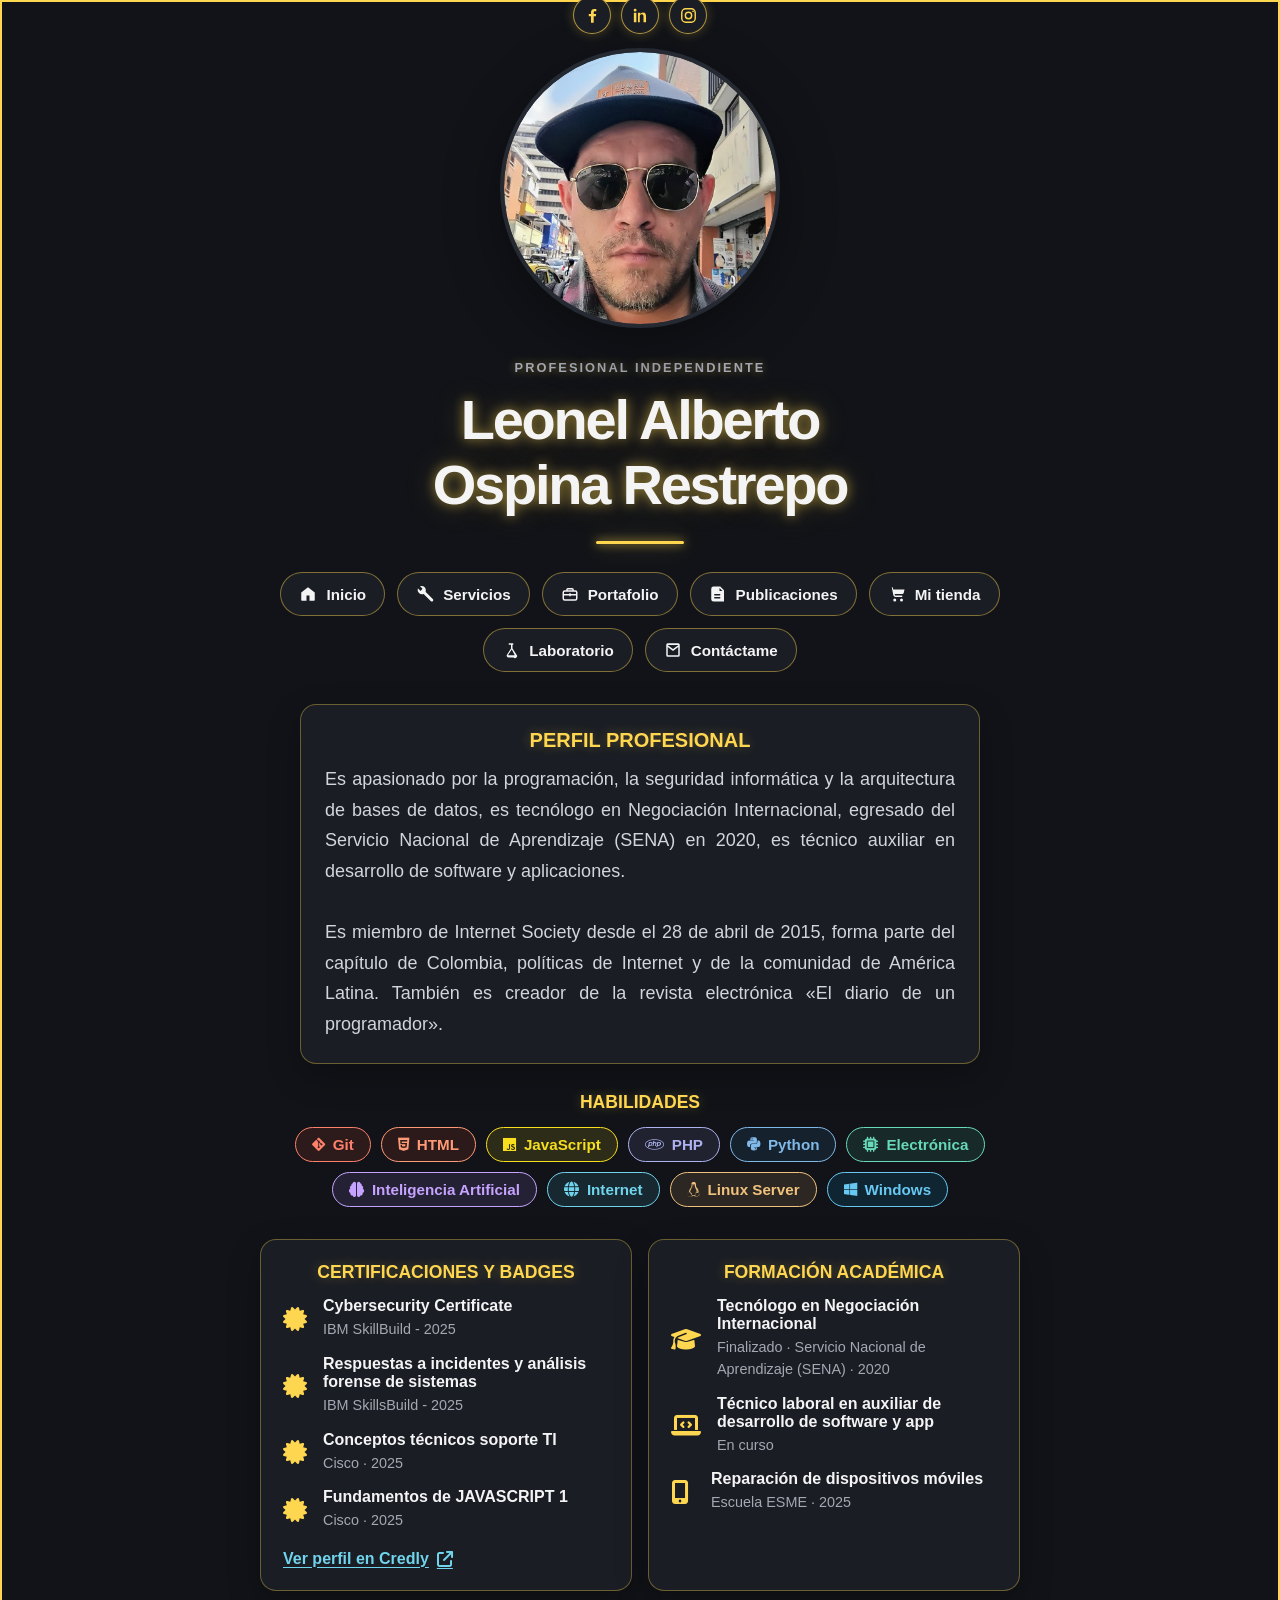
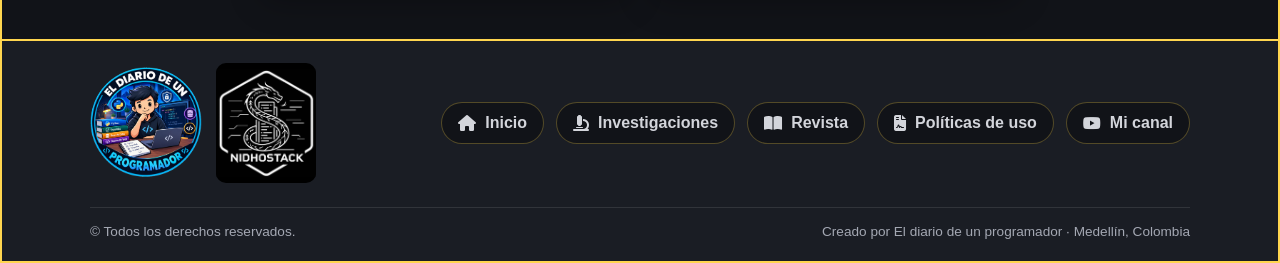
==== index.html @ 0a470427 "Vamos a subir todo el contenido de la primera versión de la página personal" ====
<!DOCTYPE html>
<html lang="es">
<head>
    <meta charset="UTF-8">
    <meta name="viewport" content="width=device-width, initial-scale=1.0">
    <meta name="theme-color" content="#111318">
    <link rel="shortcut icon" href="img/Leonel_Ospina.jpeg" type="image/x-icon">
    <title>Leonel Alberto Ospina Restrepo | Profesional freelance</title>
    <link rel="stylesheet" href="https://cdnjs.cloudflare.com/ajax/libs/font-awesome/6.7.2/css/all.min.css">
    <link rel="stylesheet" href="css/style.css">
</head>
<body>
    <main class="profile">
        <section class="profile__intro" id="inicio" aria-labelledby="profile-name">
            <div class="profile__photo-area">
                <div class="profile__photo-frame">
                    <img
                        class="profile__photo"
                        src="img/Leonel_Ospina.jpeg"
                        alt="Retrato de Leonel Alberto Ospina Restrepo"
                    >
                </div>
                <div class="profile__socials" role="group" aria-label="Redes sociales">
                    <a class="profile__social-icon" href="https://www.facebook.com/leonel.ospina.92" target="_blank" rel="noopener noreferrer" aria-label="Facebook" title="Facebook (se abre en una pestaña nueva)">
                        <svg viewBox="0 0 24 24" aria-hidden="true">
                            <path d="M13.5 21v-8h2.7l.4-3h-3.1V8.1c0-.9.3-1.5 1.6-1.5h1.7V3.9c-.3 0-1.3-.1-2.5-.1-2.5 0-4.2 1.5-4.2 4.3V10H7.3v3h2.8v8z" />
                        </svg>
                    </a>
                    <a class="profile__social-icon" href="https://www.linkedin.com/in/eldiariode-unprogramador-384201338/" target="_blank" rel="noopener noreferrer" aria-label="LinkedIn" title="LinkedIn (se abre en una pestaña nueva)">
                        <svg viewBox="0 0 24 24" aria-hidden="true">
                            <path d="M5.2 3.5a1.8 1.8 0 1 0 0 3.6 1.8 1.8 0 0 0 0-3.6M3.6 8.5h3.2v12H3.6zm5.2 0h3.1v1.6h.1a3.4 3.4 0 0 1 3.1-1.9c3.3 0 3.9 2.2 3.9 5v7.3h-3.2V14c0-1.6 0-3.6-2.2-3.6s-2.5 1.7-2.5 3.5v6.6H8.8z" />
                        </svg>
                    </a>
                    <a class="profile__social-icon" href="https://www.instagram.com/lospinare/" target="_blank" rel="noopener noreferrer" aria-label="Instagram" title="Instagram (se abre en una pestaña nueva)">
                        <svg viewBox="0 0 24 24" aria-hidden="true">
                            <rect x="3.5" y="3.5" width="17" height="17" rx="5" />
                            <circle cx="12" cy="12" r="4" />
                            <circle class="profile__social-dot" cx="17.7" cy="6.8" r="1" />
                        </svg>
                    </a>
                </div>
            </div>
            <p class="profile__eyebrow">Profesional independiente</p>
            <h1 class="profile__name" id="profile-name">
                <span>Leonel Alberto</span>
                <span>Ospina Restrepo</span>
            </h1>
            <div class="profile__divider" aria-hidden="true"></div>
            <nav class="profile__navigation" aria-label="Navegación principal">
                <a class="profile__nav-link" href="#inicio" aria-current="page">
                    <svg class="profile__nav-icon" viewBox="0 0 24 24" aria-hidden="true">
                        <path d="m3 10 9-7 9 7v10a1 1 0 0 1-1 1h-6v-7h-4v7H4a1 1 0 0 1-1-1z" />
                    </svg>
                    <span>Inicio</span>
                </a>
                <a class="profile__nav-link" href="#servicios">
                    <svg class="profile__nav-icon" viewBox="0 0 24 24" aria-hidden="true">
                        <path d="M22.7 19 13 9.3a6 6 0 0 0-7.7-7.7l3.5 3.5-2.8 2.8-3.5-3.5A6 6 0 0 0 10.2 12l9.7 9.7a1.98 1.98 0 0 0 2.8-2.7" />
                    </svg>
                    <span>Servicios</span>
                </a>
                <a class="profile__nav-link" href="#portafolio">
                    <svg class="profile__nav-icon" viewBox="0 0 24 24" aria-hidden="true">
                        <path d="M9 4a2 2 0 0 0-2 2v1H5a3 3 0 0 0-3 3v8a3 3 0 0 0 3 3h14a3 3 0 0 0 3-3v-8a3 3 0 0 0-3-3h-2V6a2 2 0 0 0-2-2zm0 3V6h6v1zm-4 2h14a1 1 0 0 1 1 1v2h-7v-1h-2v1H4v-2a1 1 0 0 1 1-1m-1 5h7v1h2v-1h7v4a1 1 0 0 1-1 1H5a1 1 0 0 1-1-1z" />
                    </svg>
                    <span>Portafolio</span>
                </a>
                <a class="profile__nav-link" href="#publicaciones">
                    <svg class="profile__nav-icon" viewBox="0 0 24 24" aria-hidden="true">
                        <path d="M6 2h9l5 5v15H6a3 3 0 0 1-3-3V5a3 3 0 0 1 3-3m8 2v4h4zm-7 8v2h8v-2zm0 4v2h8v-2z" />
                    </svg>
                    <span>Publicaciones</span>
                </a>
                <a class="profile__nav-link" href="#tienda">
                    <svg class="profile__nav-icon" viewBox="0 0 24 24" aria-hidden="true">
                        <path d="M3 3h2l2.2 11.1A3 3 0 0 0 10.1 16H19v-2h-8.9a1 1 0 0 1-1-.8l-.2-1.2H19a2 2 0 0 0 2-1.6L22 6H7L6.6 4A1 1 0 0 0 5.6 3H3m6 15a2 2 0 1 0 0 4 2 2 0 0 0 0-4m9 0a2 2 0 1 0 0 4 2 2 0 0 0 0-4" />
                    </svg>
                    <span>Mi tienda</span>
                </a>
                <a class="profile__nav-link" href="#laboratorio">
                    <svg class="profile__nav-icon" viewBox="0 0 24 24" aria-hidden="true">
                        <path d="M9 3h6v2h-1v5.1l5.4 8.1A2.5 2.5 0 0 1 15.3 22H8.7a2.5 2.5 0 0 1-2.1-3.8L12 10.1V5h-3zm4 8.2-4.7 7a.5.5 0 0 0 .4.8h7.6a.5.5 0 0 0 .4-.8z" />
                    </svg>
                    <span>Laboratorio</span>
                </a>
                <a class="profile__nav-link" href="#contactame">
                    <svg class="profile__nav-icon" viewBox="0 0 24 24" aria-hidden="true">
                        <path d="M3 5a2 2 0 0 1 2-2h14a2 2 0 0 1 2 2v14a2 2 0 0 1-2 2H5a2 2 0 0 1-2-2zm2 .2v.3l7 5.2 7-5.2v-.3zm14 2.8-7 5.2L5 8v11h14z" />
                    </svg>
                    <span>Contáctame</span>
                </a>
            </nav>
            <section class="profile__summary" aria-labelledby="profile-summary-title">
                <h2 class="profile__summary-title" id="profile-summary-title">PERFIL PROFESIONAL</h2>
                <p style="font-size: 18px;">Es apasionado por la programación, la seguridad informática y la arquitectura de bases de datos, es tecnólogo en Negociación Internacional, egresado del Servicio Nacional de Aprendizaje (SENA) en 2020, es técnico auxiliar en desarrollo de software y aplicaciones. <br><br> Es miembro de Internet Society desde el 28 de abril de 2015, forma parte del capítulo de Colombia, políticas de Internet y de la comunidad de América Latina. También es creador de la revista electrónica «El diario de un programador».</p>
            </section>
            <section class="profile__skills" aria-labelledby="profile-skills-title">
                <h2 class="profile__skills-title" id="profile-skills-title">HABILIDADES</h2>
                <ul class="profile__skills-list">
                    <li class="profile__skill profile__skill--git"><i class="fa-brands fa-git-alt" aria-hidden="true"></i>Git</li>
                    <li class="profile__skill profile__skill--html"><i class="fa-brands fa-html5" aria-hidden="true"></i>HTML</li>
                    <li class="profile__skill profile__skill--javascript"><i class="fa-brands fa-js" aria-hidden="true"></i>JavaScript</li>
                    <li class="profile__skill profile__skill--php"><i class="fa-brands fa-php" aria-hidden="true"></i>PHP</li>
                    <li class="profile__skill profile__skill--python"><i class="fa-brands fa-python" aria-hidden="true"></i>Python</li>
                    <li class="profile__skill profile__skill--electronics"><i class="fa-solid fa-microchip" aria-hidden="true"></i>Electrónica</li>
                    <li class="profile__skill profile__skill--artificial-intelligence"><i class="fa-solid fa-brain" aria-hidden="true"></i>Inteligencia Artificial</li>
                    <li class="profile__skill profile__skill--internet"><i class="fa-solid fa-globe" aria-hidden="true"></i>Internet</li>
                    <li class="profile__skill profile__skill--linux-server"><i class="fa-brands fa-linux" aria-hidden="true"></i>Linux Server</li>
                    <li class="profile__skill profile__skill--windows"><i class="fa-brands fa-windows" aria-hidden="true"></i>Windows</li>
                </ul>
            </section>
            <div class="profile__credentials">
                <section class="profile__credential-card profile__certifications" aria-labelledby="profile-certifications-title">
                    <h2 class="profile__credential-title" id="profile-certifications-title">CERTIFICACIONES Y BADGES</h2>
                    <ul class="profile__certifications-list">
                        <li class="profile__certification">
                            <i class="fa-solid fa-certificate" aria-hidden="true"></i>
                            <div>
                                <h3 class="profile__certification-name">Cybersecurity Certificate</h3>
                                <p class="profile__certification-details">IBM SkillBuild - 2025</p>
                            </div>
                        </li>
                        <li class="profile__certification">
                            <i class="fa-solid fa-certificate" aria-hidden="true"></i>
                            <div>
                                <h3 class="profile__certification-name">Respuestas a incidentes y análisis forense de sistemas</h3>
                                <p class="profile__certification-details">IBM SkillsBuild - 2025</p>
                            </div>
                        </li>
                        <li class="profile__certification">
                            <i class="fa-solid fa-certificate" aria-hidden="true"></i>
                            <div>
                                <h3 class="profile__certification-name">Conceptos técnicos soporte TI</h3>
                                <p class="profile__certification-details">Cisco · 2025</p>
                            </div>
                        </li>
                        <li class="profile__certification">
                            <i class="fa-solid fa-certificate" aria-hidden="true"></i>
                            <div>
                                <h3 class="profile__certification-name">Fundamentos de JAVASCRIPT 1</h3>
                                <p class="profile__certification-details">Cisco · 2025</p>
                            </div>
                        </li>
                    </ul>
                    <a class="profile__credly-link" href="https://www.credly.com/users/leonel-alberto-ospina-restrepo/" target="_blank" rel="noopener noreferrer">
                        Ver perfil en Credly
                        <i class="fa-solid fa-arrow-up-right-from-square" aria-hidden="true"></i>
                    </a>
                </section>
                <section class="profile__credential-card profile__education" aria-labelledby="profile-education-title">
                    <h2 class="profile__credential-title" id="profile-education-title">FORMACIÓN ACADÉMICA</h2>
                    <ul class="profile__education-list">
                        <li class="profile__education-item">
                            <i class="fa-solid fa-graduation-cap" aria-hidden="true"></i>
                            <div>
                                <h3 class="profile__certification-name">Tecnólogo en Negociación Internacional</h3>
                                <p class="profile__certification-details">Finalizado · Servicio Nacional de Aprendizaje (SENA) · 2020</p>
                            </div>
                        </li>
                        <li class="profile__education-item">
                            <i class="fa-solid fa-laptop-code" aria-hidden="true"></i>
                            <div>
                                <h3 class="profile__certification-name">Técnico laboral en auxiliar de desarrollo de software y app</h3>
                                <p class="profile__certification-details">En curso</p>
                            </div>
                        </li>
                        <li class="profile__education-item">
                            <i class="fa-solid fa-mobile-screen-button" aria-hidden="true"></i>
                            <div>
                                <h3 class="profile__certification-name">Reparación de dispositivos móviles</h3>
                                <p class="profile__certification-details">Escuela ESME · 2025</p>
                            </div>
                        </li>
                    </ul>
                </section>
            </div>
        </section>
    </main>
    <footer class="site-footer">
        <div class="site-footer__inner">
            <div class="site-footer__brands">
                <a class="site-footer__brand" href="#inicio" aria-label="El diario de un programador, inicio">
                    <img class="site-footer__logo" src="img/Logo.fw.png" alt="Logo de El diario de un programador">
                </a>
                <img class="site-footer__partner-logo" src="img/nidhostack.fw.png" alt="Logo de Nidhostack">
            </div>
            <nav class="site-footer__navigation" aria-label="Navegación del pie de página">
                <a href="#inicio">
                    <i class="fa-solid fa-house" aria-hidden="true"></i>
                    <span>Inicio</span>
                </a>
                <a href="investigación">
                    <i class="fa-solid fa-microscope" aria-hidden="true"></i>
                    <span>Investigaciones</span>
                </a>
                <a href="revista">
                    <i class="fa-solid fa-book-open" aria-hidden="true"></i>
                    <span>Revista</span>
                </a>
                <a href="politicas-de-uso">
                    <i class="fa-solid fa-file-contract" aria-hidden="true"></i>
                    <span>Políticas de uso</span>
                </a>
                <a href="https://www.youtube.com/@el-diariodeunprogramador" target="_blank" rel="noopener noreferrer">
                    <i class="fa-brands fa-youtube" aria-hidden="true"></i>
                    <span>Mi canal</span>
                </a>
            </nav>
        </div>
        <div class="site-footer__bottom">
            <p>&copy; Todos los derechos reservados.</p>
            <p>Creado por El diario de un programador · Medellín, Colombia</p>
        </div>
    </footer>
</body>
</html>
---- css/style.css ----
* {
    box-sizing: border-box;
}

body {
    min-width: 320px;
    min-height: 100vh;
    margin: 0;
    background: #111318;
    box-shadow: inset 0 0 0 2px #ffd64f;
    color: #f4f4f5;
    font-family: Arial, Helvetica, sans-serif;
}

.profile {
    display: grid;
    min-height: 100vh;
    padding: 48px 24px;
    place-items: center;
}

.profile__intro {
    width: min(100%, 760px);
    text-align: center;
}

.profile__photo-area {
    position: relative;
    width: clamp(180px, 42vw, 280px);
    margin: 0 auto 32px;
}

.profile__photo-frame {
    aspect-ratio: 1;
    overflow: hidden;
    border: 4px solid #252932;
    border-radius: 50%;
    background: #252932;
    box-shadow: 0 18px 55px rgb(0 0 0 / 35%);
}

.profile__photo {
    display: block;
    width: 100%;
    height: 100%;
    border-radius: inherit;
    object-fit: cover;
    object-position: center;
}

.profile__socials {
    position: absolute;
    top: -52px;
    right: 50%;
    display: flex;
    gap: 10px;
    transform: translateX(50%);
}

.profile__social-icon {
    display: grid;
    width: 38px;
    height: 38px;
    place-items: center;
    border: 1px solid rgb(255 214 79 / 65%);
    border-radius: 50%;
    background: #1a1d24;
    box-shadow: 0 0 12px rgb(255 214 79 / 25%);
    color: #ffd64f;
    text-decoration: none;
    transition: background-color 160ms ease, box-shadow 160ms ease, border-color 160ms ease;
}

.profile__social-icon:hover,
.profile__social-icon:focus-visible {
    border-color: #ffd64f;
    background: #24232a;
    box-shadow: 0 0 16px rgb(255 214 79 / 55%);
}

.profile__social-icon:focus-visible {
    outline: 2px solid #ffd64f;
    outline-offset: 3px;
}

.profile__social-icon svg {
    width: 19px;
    height: 19px;
    fill: currentColor;
}

.profile__social-icon[aria-label="Instagram"] svg {
    fill: none;
    stroke: currentColor;
    stroke-width: 1.8;
}

.profile__social-dot {
    fill: currentColor;
    stroke: none;
}

.profile__eyebrow {
    margin: 0 0 12px;
    color: #a4a8b3;
    font-size: 0.8rem;
    font-weight: 700;
    letter-spacing: 0.16em;
    text-shadow: 0 0 10px rgb(255 214 79 / 45%);
    text-transform: uppercase;
}

.profile__name {
    margin: 0;
    font-size: clamp(2rem, 7vw, 3.5rem);
    letter-spacing: -0.04em;
    text-shadow: 0 0 12px rgb(255 214 79 / 55%), 0 0 30px rgb(255 214 79 / 25%);
}

.profile__name span {
    display: block;
}

.profile__divider {
    width: 88px;
    height: 3px;
    margin: 24px auto 28px;
    border-radius: 999px;
    background: #ffd64f;
    box-shadow: 0 0 10px rgb(255 214 79 / 85%), 0 0 24px rgb(255 214 79 / 45%);
}

.profile__navigation {
    display: flex;
    flex-wrap: wrap;
    gap: 12px;
    justify-content: center;
}

.profile__nav-link {
    display: inline-flex;
    min-height: 44px;
    align-items: center;
    gap: 9px;
    padding: 0 18px;
    border: 1px solid rgb(255 214 79 / 45%);
    border-radius: 999px;
    background: #1a1d24;
    color: #f4f4f5;
    font-size: 0.95rem;
    font-weight: 700;
    text-decoration: none;
    transition: background-color 160ms ease, box-shadow 160ms ease, border-color 160ms ease;
}

.profile__nav-link:hover,
.profile__nav-link:focus-visible {
    border-color: #ffd64f;
    background: #24232a;
    box-shadow: 0 0 14px rgb(255 214 79 / 35%);
}

.profile__nav-link:focus-visible {
    outline: 2px solid #ffd64f;
    outline-offset: 4px;
}

.profile__nav-icon {
    width: 18px;
    height: 18px;
    fill: currentColor;
}

.profile__summary {
    max-width: 680px;
    margin: 32px auto 0;
    padding: 24px;
    border: 1px solid rgb(255 214 79 / 35%);
    border-radius: 16px;
    background: #1a1d24;
    box-shadow: 0 12px 32px rgb(0 0 0 / 25%);
    text-align: center;
}

.profile__summary-title {
    margin: 0 0 12px;
    color: #ffd64f;
    font-size: 1.25rem;
    text-shadow: 0 0 12px rgb(255 214 79 / 30%);
}

.profile__summary p {
    margin: 0;
    color: #d3d5db;
    line-height: 1.7;
    text-align: justify;
}

.profile__skills {
    margin-top: 28px;
}

.profile__skills-title {
    margin: 0 0 14px;
    color: #ffd64f;
    font-size: 1.1rem;
    text-shadow: 0 0 12px rgb(255 214 79 / 30%);
}

.profile__skills-list {
    display: flex;
    flex-wrap: wrap;
    gap: 10px;
    justify-content: center;
    margin: 0;
    padding: 0;
    list-style: none;
}

.profile__skill {
    display: inline-flex;
    align-items: center;
    gap: 8px;
    padding: 8px 16px;
    border: 1px solid currentColor;
    border-radius: 999px;
    font-size: 0.95rem;
    font-weight: 700;
}

.profile__skill--git {
    background: rgb(240 80 51 / 12%);
    color: #ff806b;
}

.profile__skill--html {
    background: rgb(228 77 38 / 12%);
    color: #ff9a76;
}

.profile__skill--javascript {
    background: rgb(247 223 30 / 12%);
    color: #f7df1e;
}

.profile__skill--php {
    background: rgb(119 123 180 / 15%);
    color: #aeb2f0;
}

.profile__skill--python {
    background: rgb(55 118 171 / 15%);
    color: #80b9e8;
}

.profile__skill--electronics {
    background: rgb(69 195 160 / 12%);
    color: #68d9b8;
}

.profile__skill--artificial-intelligence {
    background: rgb(177 128 255 / 12%);
    color: #c5a3ff;
}

.profile__skill--internet {
    background: rgb(68 190 220 / 12%);
    color: #70d4ec;
}

.profile__skill--linux-server {
    background: rgb(238 181 105 / 12%);
    color: #f0c27e;
}

.profile__skill--windows {
    background: rgb(0 164 239 / 12%);
    color: #67c8f2;
}

.profile__credentials {
    display: grid;
    grid-template-columns: repeat(2, minmax(0, 1fr));
    gap: 16px;
    margin: 32px auto 0;
    text-align: left;
}

.profile__credential-card {
    min-width: 0;
    padding: 22px;
    border: 1px solid rgb(255 214 79 / 35%);
    border-radius: 16px;
    background: #1a1d24;
    box-shadow: 0 12px 32px rgb(0 0 0 / 25%);
}

.profile__credential-title {
    margin: 0 0 14px;
    color: #ffd64f;
    font-size: 1.1rem;
    text-shadow: 0 0 12px rgb(255 214 79 / 30%);
    text-align: center;
}

.profile__certifications-list {
    display: grid;
    gap: 14px;
    margin: 0;
    padding: 0;
    list-style: none;
}

.profile__credly-link {
    display: inline-flex;
    align-items: center;
    gap: 8px;
    margin-top: 18px;
    color: #70d4ec;
    font-weight: 700;
    text-decoration: underline;
    text-underline-offset: 3px;
}

.profile__credly-link:focus-visible {
    outline: 2px solid #70d4ec;
    outline-offset: 4px;
}

.profile__certification {
    display: flex;
    align-items: center;
    gap: 16px;
}

.profile__education-list {
    display: grid;
    gap: 14px;
    margin: 0;
    padding: 0;
    list-style: none;
}

.profile__education-item {
    display: flex;
    align-items: center;
    gap: 16px;
}

.profile__certification > i,
.profile__education-item > i {
    color: #ffd64f;
    font-size: 1.5rem;
    flex: 0 0 24px;
}

.profile__certification-name {
    margin: 0 0 4px;
    color: #f4f4f5;
    font-size: 1rem;
}

.profile__certification-details {
    margin: 0;
    color: #a4a8b3;
    font-size: 0.9rem;
    line-height: 1.5;
}

.site-footer {
    background: #1a1d24;
    box-shadow: inset 0 0 0 2px #ffd64f;
    padding: 24px;
}

.site-footer__inner {
    display: flex;
    width: min(100%, 1100px);
    align-items: center;
    justify-content: space-between;
    gap: 24px;
    margin: 0 auto;
}

.site-footer__brands {
    display: flex;
    align-items: center;
    gap: 14px;
    flex: 0 0 auto;
}

.site-footer__brand {
    display: block;
    width: 112px;
}

.site-footer__logo {
    display: block;
    width: 100%;
    height: auto;
    border-radius: 50%;
}

.site-footer__partner-logo {
    display: block;
    width: 100px;
    height: 120px;
    border-radius: 10px;
    background: #000;
    object-fit: contain;
}

.site-footer__navigation {
    display: flex;
    flex-wrap: wrap;
    gap: 12px;
    justify-content: flex-end;
}

.site-footer__navigation a {
    display: inline-flex;
    min-height: 42px;
    align-items: center;
    gap: 9px;
    padding: 0 16px;
    border: 1px solid rgb(255 214 79 / 28%);
    border-radius: 999px;
    background: #111318;
    color: #d3d5db;
    font-weight: 700;
    text-decoration: none;
    transition: background-color 160ms ease, border-color 160ms ease, box-shadow 160ms ease, color 160ms ease, transform 160ms ease;
}

.site-footer__navigation a:hover,
.site-footer__navigation a:focus-visible {
    color: #ffd64f;
    border-color: #ffd64f;
    background: #24232a;
    box-shadow: 0 0 14px rgb(255 214 79 / 25%);
    transform: translateY(-2px);
}

.site-footer__navigation a:focus-visible,
.site-footer__brand:focus-visible {
    outline: 2px solid #ffd64f;
    outline-offset: 4px;
}

.site-footer__bottom {
    display: flex;
    width: min(100%, 1100px);
    flex-wrap: wrap;
    justify-content: space-between;
    gap: 8px 24px;
    margin: 24px auto 0;
    padding-top: 16px;
    border-top: 1px solid rgb(255 255 255 / 10%);
    color: #a4a8b3;
    font-size: 0.85rem;
}

.site-footer__bottom p {
    margin: 0;
}

@media (max-width: 600px) {
    .profile__credentials {
        grid-template-columns: 1fr;
    }

    .site-footer__inner {
        flex-direction: column;
    }

    .site-footer__navigation {
        justify-content: center;
    }

    .site-footer__bottom {
        flex-direction: column;
        align-items: center;
        text-align: center;
    }
}

@media (prefers-reduced-motion: reduce) {
    .profile__nav-link,
    .profile__social-icon,
    .site-footer__navigation a {
        transition: none;
    }

    .site-footer__navigation a:hover,
    .site-footer__navigation a:focus-visible {
        transform: none;
    }
}
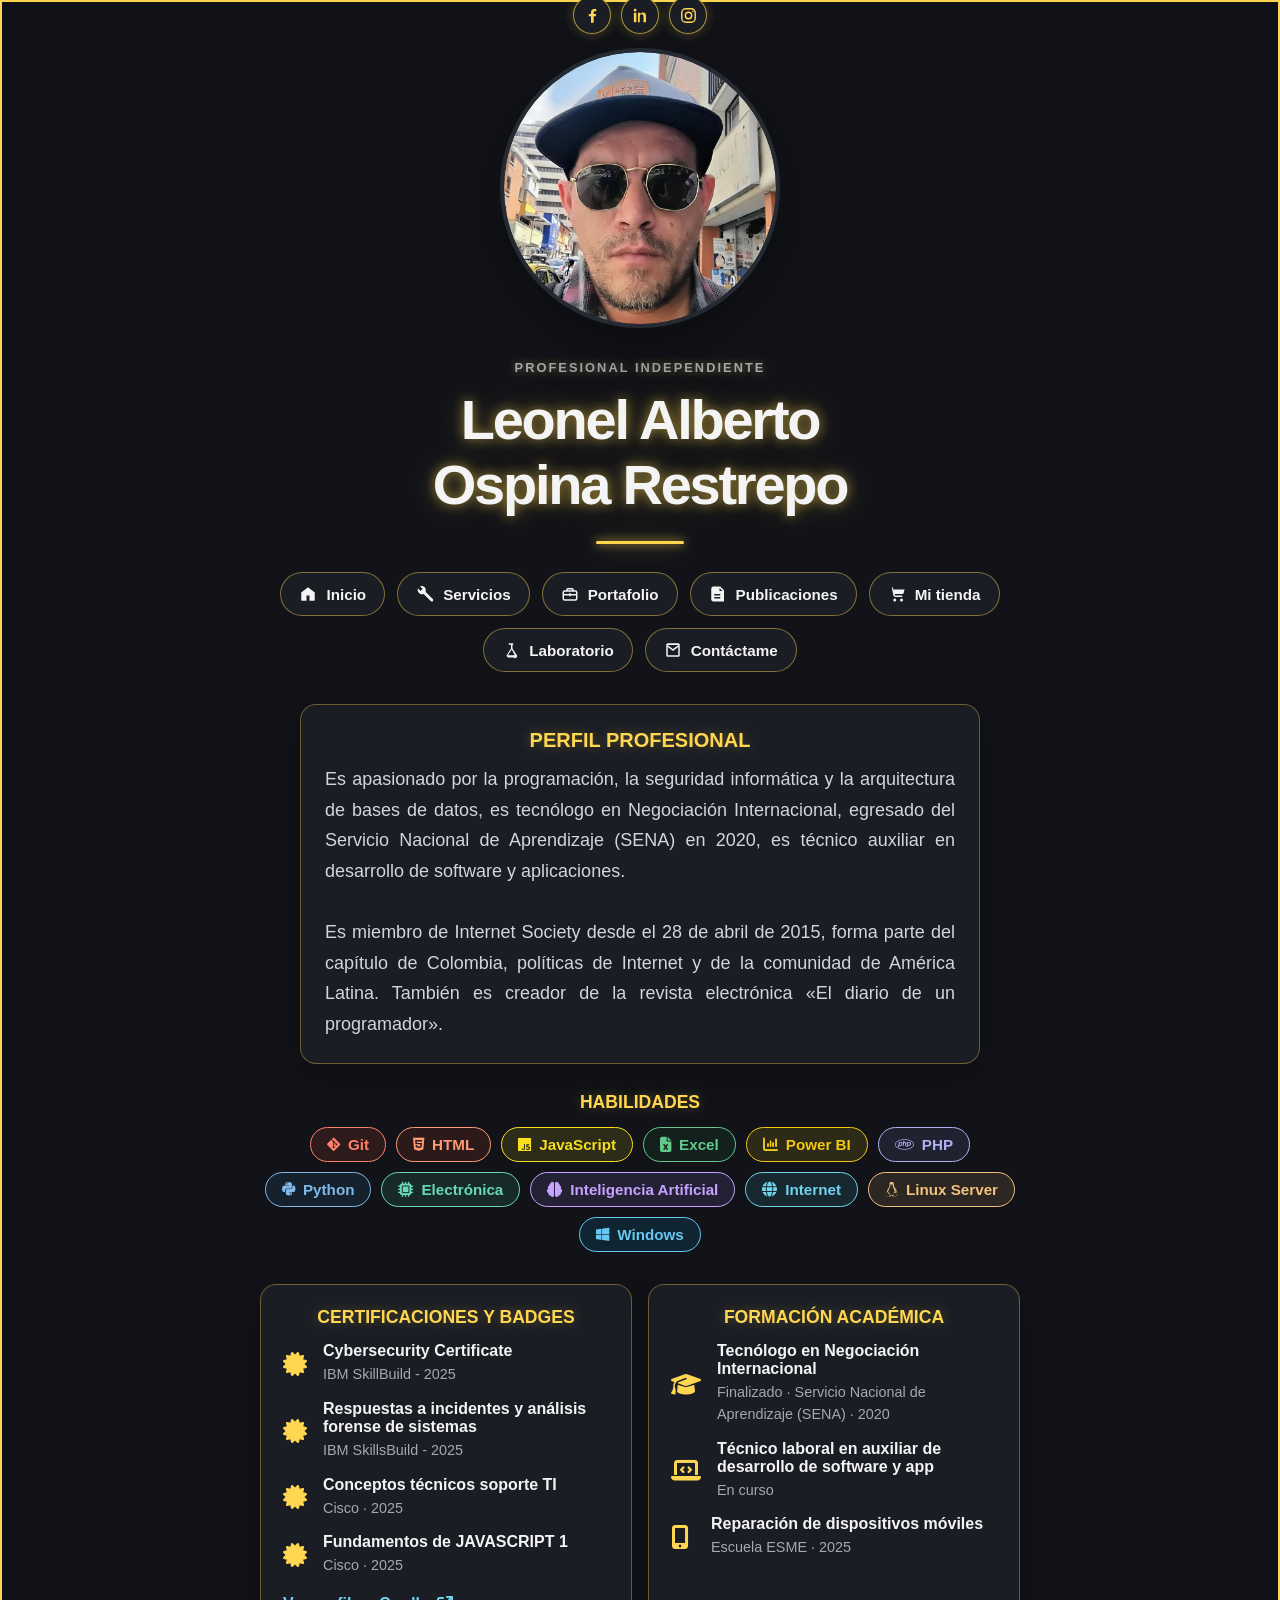
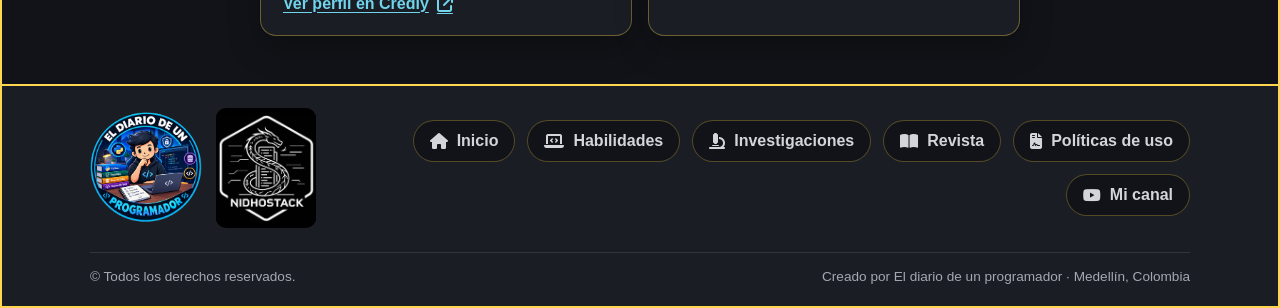
==== commit a2aee4c6: "(FIX) SE CORRIGEN LOS ERRORES DEL ANCLAJE A LAS DIFERENTES PÁGINAS WEB" ====
--- a/index.html
+++ b/index.html
@@ -47,13 +47,13 @@
             </h1>
             <div class="profile__divider" aria-hidden="true"></div>
             <nav class="profile__navigation" aria-label="Navegación principal">
-                <a class="profile__nav-link" href="#inicio" aria-current="page">
+                <a class="profile__nav-link" href="index.html" aria-current="page">
                     <svg class="profile__nav-icon" viewBox="0 0 24 24" aria-hidden="true">
                         <path d="m3 10 9-7 9 7v10a1 1 0 0 1-1 1h-6v-7h-4v7H4a1 1 0 0 1-1-1z" />
                     </svg>
                     <span>Inicio</span>
                 </a>
-                <a class="profile__nav-link" href="#servicios">
+                <a class="profile__nav-link" href="modules/servicios.html">
                     <svg class="profile__nav-icon" viewBox="0 0 24 24" aria-hidden="true">
                         <path d="M22.7 19 13 9.3a6 6 0 0 0-7.7-7.7l3.5 3.5-2.8 2.8-3.5-3.5A6 6 0 0 0 10.2 12l9.7 9.7a1.98 1.98 0 0 0 2.8-2.7" />
                     </svg>
@@ -94,12 +94,14 @@
                 <h2 class="profile__summary-title" id="profile-summary-title">PERFIL PROFESIONAL</h2>
                 <p style="font-size: 18px;">Es apasionado por la programación, la seguridad informática y la arquitectura de bases de datos, es tecnólogo en Negociación Internacional, egresado del Servicio Nacional de Aprendizaje (SENA) en 2020, es técnico auxiliar en desarrollo de software y aplicaciones. <br><br> Es miembro de Internet Society desde el 28 de abril de 2015, forma parte del capítulo de Colombia, políticas de Internet y de la comunidad de América Latina. También es creador de la revista electrónica «El diario de un programador».</p>
             </section>
-            <section class="profile__skills" aria-labelledby="profile-skills-title">
+            <section class="profile__skills" id="habilidades" aria-labelledby="profile-skills-title">
                 <h2 class="profile__skills-title" id="profile-skills-title">HABILIDADES</h2>
                 <ul class="profile__skills-list">
                     <li class="profile__skill profile__skill--git"><i class="fa-brands fa-git-alt" aria-hidden="true"></i>Git</li>
                     <li class="profile__skill profile__skill--html"><i class="fa-brands fa-html5" aria-hidden="true"></i>HTML</li>
                     <li class="profile__skill profile__skill--javascript"><i class="fa-brands fa-js" aria-hidden="true"></i>JavaScript</li>
+                    <li class="profile__skill profile__skill--excel"><i class="fa-solid fa-file-excel" aria-hidden="true"></i>Excel</li>
+                    <li class="profile__skill profile__skill--power-bi"><i class="fa-solid fa-chart-column" aria-hidden="true"></i>Power BI</li>
                     <li class="profile__skill profile__skill--php"><i class="fa-brands fa-php" aria-hidden="true"></i>PHP</li>
                     <li class="profile__skill profile__skill--python"><i class="fa-brands fa-python" aria-hidden="true"></i>Python</li>
                     <li class="profile__skill profile__skill--electronics"><i class="fa-solid fa-microchip" aria-hidden="true"></i>Electrónica</li>
@@ -185,9 +187,13 @@
                 <img class="site-footer__partner-logo" src="img/nidhostack.fw.png" alt="Logo de Nidhostack">
             </div>
             <nav class="site-footer__navigation" aria-label="Navegación del pie de página">
-                <a href="#inicio">
+                <a href="index.html">
                     <i class="fa-solid fa-house" aria-hidden="true"></i>
                     <span>Inicio</span>
+                </a>
+                <a href="#habilidades">
+                    <i class="fa-solid fa-laptop-code" aria-hidden="true"></i>
+                    <span>Habilidades</span>
                 </a>
                 <a href="investigación">
                     <i class="fa-solid fa-microscope" aria-hidden="true"></i>
--- a/css/style.css
+++ b/css/style.css
@@ -243,6 +243,16 @@
     color: #f7df1e;
 }
 
+.profile__skill--excel {
+    background: rgb(33 115 70 / 15%);
+    color: #62c98a;
+}
+
+.profile__skill--power-bi {
+    background: rgb(242 200 17 / 12%);
+    color: #f2c811;
+}
+
 .profile__skill--php {
     background: rgb(119 123 180 / 15%);
     color: #aeb2f0;
